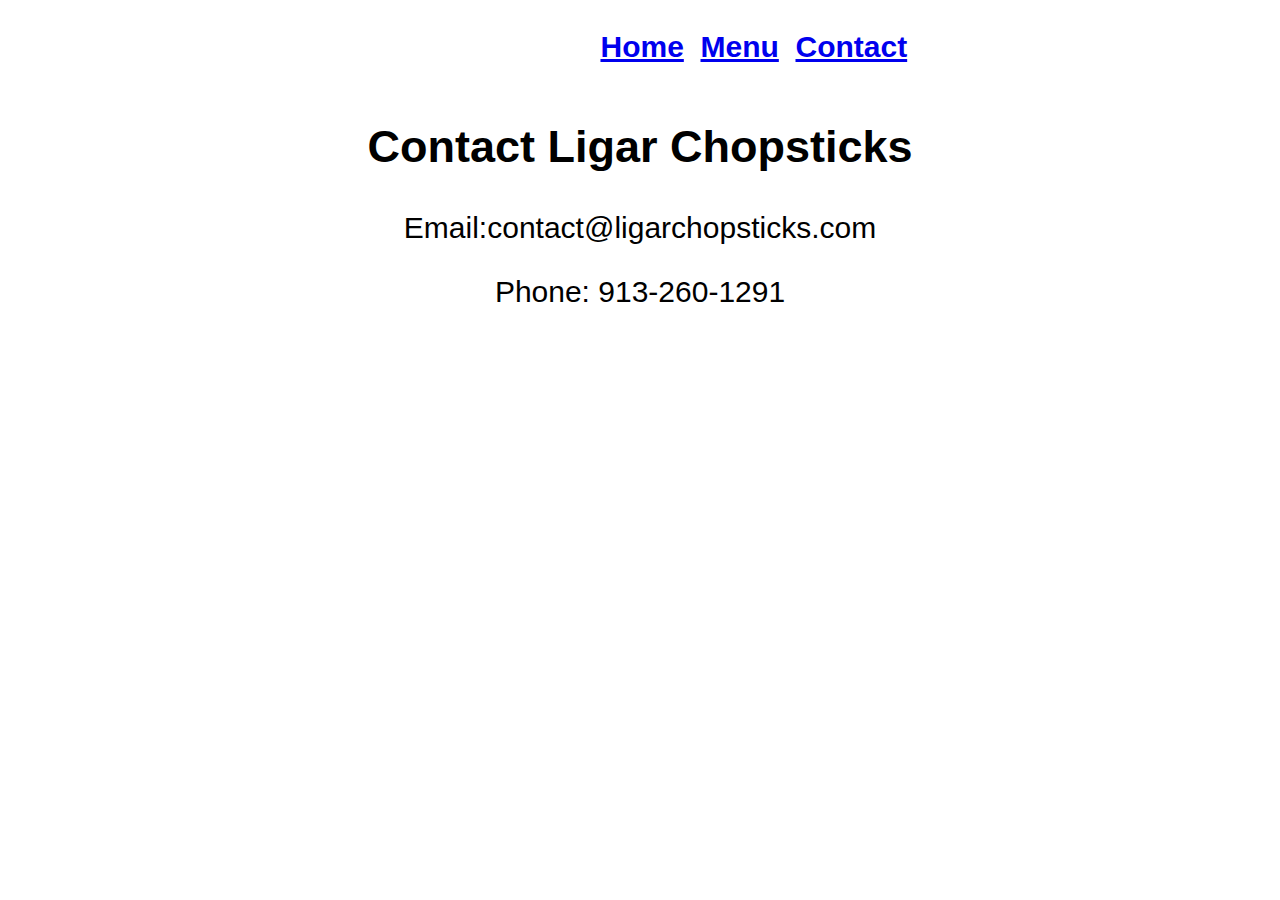
==== contact.html @ 2584b839 "Initial first web" ====
<!DOCTYPE html>
<html lang="en">
  <head>
    <style>
      .nav{
        text-align: center;
        margin-top: 30px;
        font-size: 30px;
        width: 1500px;
        font-family:Verdana, Geneva, Tahoma, sans-serif;
      }
      .myDiv {
        text-align: center;
        margin-top: 10px;
        font-size: 30px;
        padding-top: 10px;
        font-family:Verdana, Geneva, Tahoma, sans-serif;
      }
    </style>
    <meta charset="UTF-8">
    <meta http-equiv="X-UA-Compatible" content="IE=edge">
    <meta name="viewport" content="width=device-width, initial-scale=1.0">
    <title>Ligar Chopsticks Contact</title>
  </head>
  <body>
    <div class="nav">
      <nav>
        <b>
          <a href="index.html">Home</a>&nbsp;
          <a href="menu.html">Menu</a>&nbsp;
          <a href="contact.html">Contact</a>&nbsp;
        </b>
      </nav>
    </div>
    <div class="myDiv" >
    <h2>Contact Ligar Chopsticks</h2>
        
    <p>Email:contact@ligarchopsticks.com</p>
    <p>Phone: 913-260-1291</p>
        
    </div>
  </body>
    
</html>
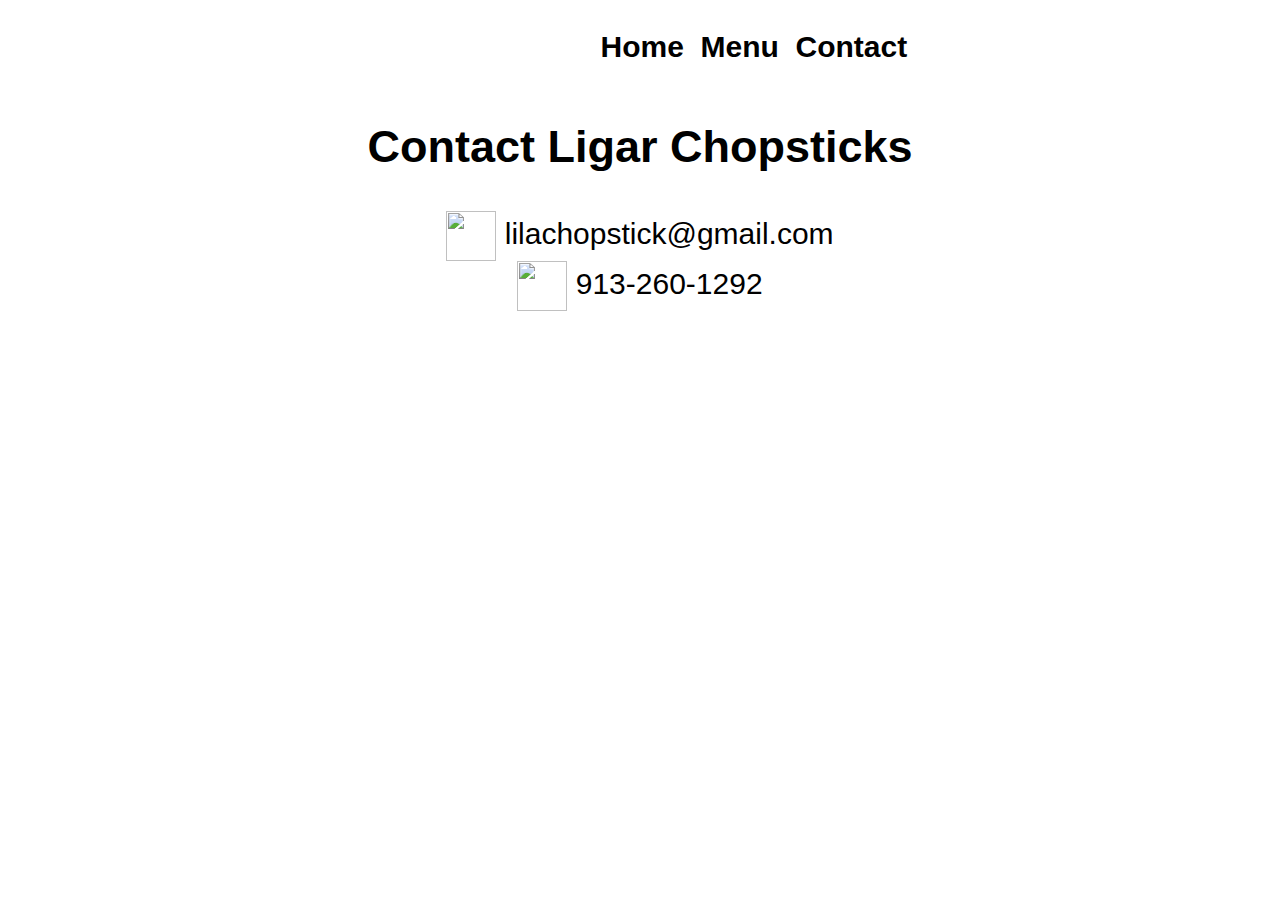
==== commit e69971aa: "Adding Gift.html" ====
--- a/contact.html
+++ b/contact.html
@@ -16,6 +16,15 @@
         padding-top: 10px;
         font-family:Verdana, Geneva, Tahoma, sans-serif;
       }
+      a {
+        color: var(--p-color);
+        text-decoration: none;
+      }
+
+      a:hover {
+        color: var(--secondary-color);
+      }
+      img,svg{vertical-align:middle}
     </style>
     <meta charset="UTF-8">
     <meta http-equiv="X-UA-Compatible" content="IE=edge">
@@ -35,9 +44,15 @@
     <div class="myDiv" >
     <h2>Contact Ligar Chopsticks</h2>
         
-    <p>Email:contact@ligarchopsticks.com</p>
-    <p>Phone: 913-260-1291</p>
-        
+    <a href="https://mail.google.com/">
+      <img src="https://seeklogo.com/images/G/gmail-icon-logo-9ADB17D3F3-seeklogo.com.png" style="width:50px;height:50px;"> 
+      lilachopstick@gmail.com
+    </a>
+    <br>
+    <a href="https://api.whatsapp.com/send/?phone=913-260-1291">
+      <img src="https://seeklogo.com/images/W/whatsapp-logo-33F6A82887-seeklogo.com.png" style="width:50px;height:50px;"> 
+      913-260-1292
+    </a>
     </div>
   </body>
     
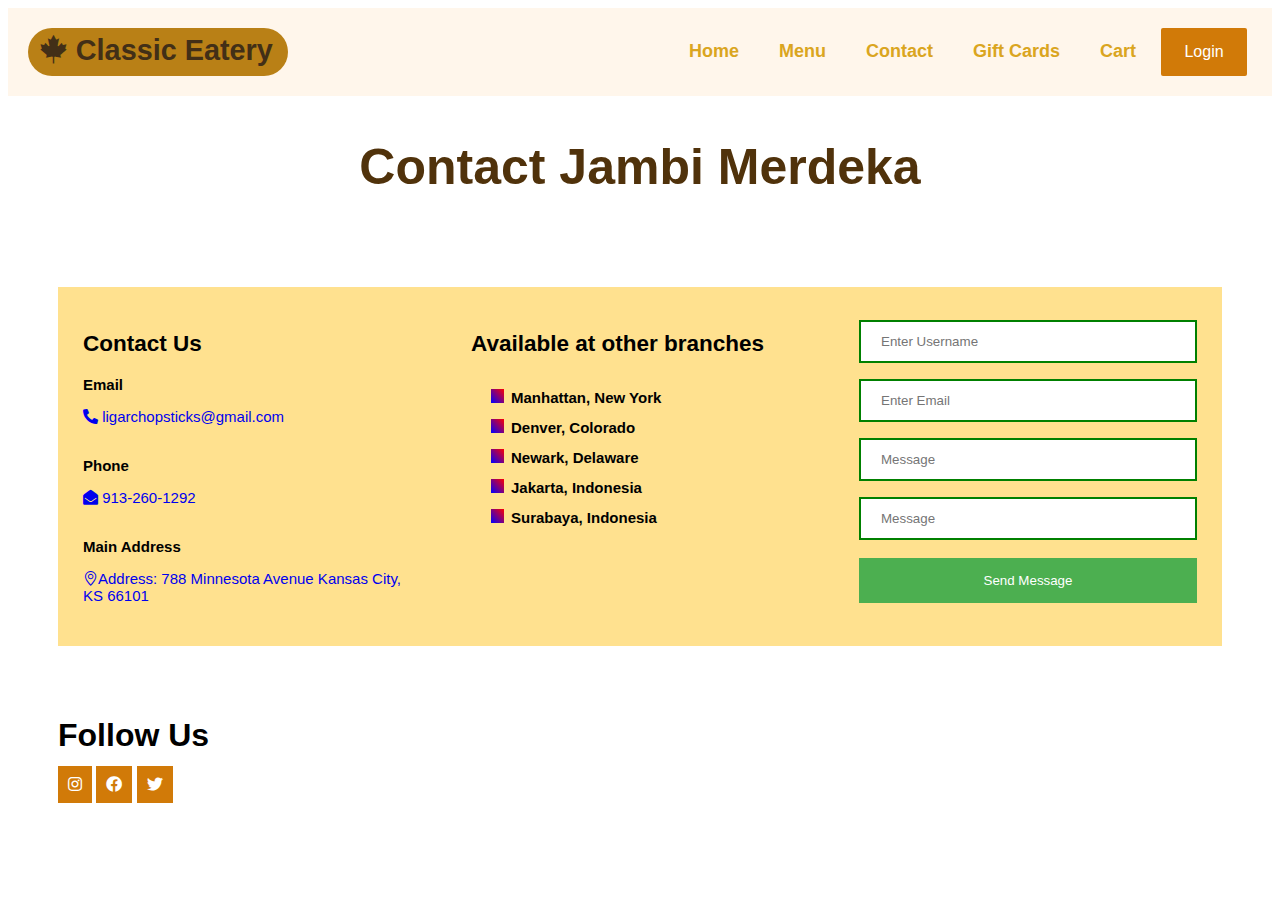
==== commit c1058d51: "adding new changes" ====
--- a/contact.html
+++ b/contact.html
@@ -2,58 +2,104 @@
 <html lang="en">
   <head>
     <style>
-      .nav{
-        text-align: center;
-        margin-top: 30px;
-        font-size: 30px;
-        width: 1500px;
-        font-family:Verdana, Geneva, Tahoma, sans-serif;
-      }
-      .myDiv {
-        text-align: center;
+      .contact {
+        text-align: left;
         margin-top: 10px;
         font-size: 30px;
-        padding-top: 10px;
-        font-family:Verdana, Geneva, Tahoma, sans-serif;
-      }
-      a {
-        color: var(--p-color);
-        text-decoration: none;
+        padding: 20px;
+        font-family: 'Jost', sans-serif;
+        background-color: #ffe18f;
       }
 
-      a:hover {
-        color: var(--secondary-color);
-      }
-      img,svg{vertical-align:middle}
     </style>
     <meta charset="UTF-8">
     <meta http-equiv="X-UA-Compatible" content="IE=edge">
     <meta name="viewport" content="width=device-width, initial-scale=1.0">
-    <title>Ligar Chopsticks Contact</title>
+    <title>Jambi Merdeka Contact</title>
+
+    <!-- Template Stylesheet -->
+    <link href="css/main.css" rel="stylesheet">
+    <link rel="stylesheet" href="css/external.css">
+    <!-- Icon Font Stylesheet -->
+    <link href="https://cdnjs.cloudflare.com/ajax/libs/font-awesome/5.10.0/css/all.min.css" rel="stylesheet">
+    <link href="https://cdn.jsdelivr.net/npm/bootstrap-icons@1.4.1/font/bootstrap-icons.css" rel="stylesheet">
   </head>
   <body>
-    <div class="nav">
-      <nav>
-        <b>
-          <a href="index.html">Home</a>&nbsp;
-          <a href="menu.html">Menu</a>&nbsp;
-          <a href="contact.html">Contact</a>&nbsp;
-        </b>
-      </nav>
+    <div class="div-space-between">
+      <div id="rcorners">
+        <a href="index.html" class="nav-head"><i class="fab fa-canadian-maple-leaf"></i>&nbsp;Classic Eatery</a>&nbsp;
+      </div>
+      <div class="nav">
+        <nav>
+          <b>
+            <a href="index.html" class="nav-link">Home</a>&nbsp; 
+            <a href="menu.html" class= "nav-link">Menu</a>&nbsp; 
+            <a href="contact.html" class="nav-link">Contact</a>&nbsp; 
+            <a href="gift.html" class="nav-link">Gift Cards</a>&nbsp;
+            <a href="cart.html" class="nav-link">Cart</a>&nbsp;
+            <a href="login.html" class="btn btn-primary">Login</a>&nbsp;
+          </b>
+        </nav>
+      </div>
     </div>
-    <div class="myDiv" >
-    <h2>Contact Ligar Chopsticks</h2>
-        
-    <a href="https://mail.google.com/">
-      <img src="https://seeklogo.com/images/G/gmail-icon-logo-9ADB17D3F3-seeklogo.com.png" style="width:50px;height:50px;"> 
-      lilachopstick@gmail.com
-    </a>
-    <br>
-    <a href="https://api.whatsapp.com/send/?phone=913-260-1291">
-      <img src="https://seeklogo.com/images/W/whatsapp-logo-33F6A82887-seeklogo.com.png" style="width:50px;height:50px;"> 
-      913-260-1292
-    </a>
+    <h2 class="font-title">Contact Jambi Merdeka</h2>
+    <div class="div-space-around">
+      <div class="contact-container">
+        <h2>Contact Us </h2>
+        <p class="txt-primary">Email</p>
+        <a href="https://mail.google.com/">
+          <i class="fa fa-phone-alt"></i> ligarchopsticks@gmail.com </a>
+        <br><br>
+        <p class="txt-primary">Phone</p>
+        <a href="https://api.whatsapp.com/send/?phone=913-260-1291">
+          <i class="fa fa-envelope-open"></i> 913-260-1292 </a>
+          <br><br>
+        <p class="txt-primary">Main Address</p>
+        <a href="contact.html">
+          <i class="bi bi-geo-alt"></i>Address: 788 Minnesota Avenue  Kansas City, KS 66101</a>
+          <br><br>
+      </div>
+      <div class="contact-container">
+        <h2>Available at other branches</h2>
+        <ul>
+          <li>
+            <strong>Manhattan, New York</strong>
+          </li>
+          <li>
+            <strong>Denver, Colorado</strong>
+          </li>
+          <li>
+            <strong>Newark, Delaware</strong>
+          </li>
+          <li>
+            <strong>Jakarta, Indonesia</strong>
+          </li>
+          <li>
+            <strong>Surabaya, Indonesia</strong>
+          </li>
+        </ul>
+      </div>
+      <div class="contact-container">
+        <input type="text" placeholder="Enter Username" name="username" required>
+        <input type="text" placeholder="Enter Email" name="email" required>
+        <input type="text" placeholder="Message" name="username" required>
+        <input type="text" placeholder="Message" name="username" required>
+        <button type="submit">Send Message</button>
+      </div>
     </div>
+    <footer>
+      <div class="div-flex-start">
+       <div>
+        <h1>Follow Us</h1>
+        <a href="contact.html" class="btn-square">
+          <i class="fab fa-instagram"></i></a>
+        <a href="contact.html" class="btn-square">
+          <i class="fab fa-facebook"></i></a>
+        <a href="contact.html" class="btn-square">
+          <i class="fab fa-twitter"></i></a>
+          <br><br>
+       </div>
+      </div>
+    </footer>
   </body>
-    
 </html>--- a/css/main.css
+++ b/css/main.css
@@ -0,0 +1,145 @@
+  a {
+    text-decoration: none;
+  }
+  .btn {
+    display: inline-block;
+    font-weight: 400;
+    line-height: 1.5;
+    color: #6B6A75;
+    text-align: center;
+    vertical-align: middle;
+    cursor: pointer;
+    user-select: none;
+    background-color: transparent;
+    border: 1px solid transparent;
+    padding: 0.7rem 1.4rem;
+    font-size: 1rem;
+    border-radius: 2px;
+    text-decoration:none
+  }
+  .btn-primary {
+    background-color: #d17a08;
+    color: #FFFFFF;
+  }
+  .btn-square {
+    background-color: #d17a08;
+    color: #FFFFFF;
+    width: 10px;
+    height: 10px;
+    padding: 10px;
+  }
+  .btn-secondary {
+    background-color: #d17a08;
+    border-color: #d17a08;
+    color: #FFFFFF;
+  }
+  .nav {
+    text-align: center;
+    font-family: 'Jost', sans-serif;
+    font-size: 18px;
+  }
+  .nav-link:hover,.nav-link:focus{color:#8f7d4d}
+  .nav-link.disabled{color:#6c757d;pointer-events:none;cursor:default}
+  .nav-link{
+    text-decoration:none;
+    color:goldenrod;
+    transition:color 0.15s ease-in-out,background-color 0.15s ease-in-out,border-color 0.15s ease-in-out;
+    padding: 35px 15px;
+  }
+  .nav-head{
+    text-decoration:none;
+    font-family: 'Jost', sans-serif;
+    color:#422f17;
+    font-size: 1.8rem;
+    transition:color 0.15s ease-in-out,background-color 0.15s ease-in-out,border-color 0.15s ease-in-out;
+    font-weight: 700 !important;
+    line-height: 1.2;
+  }
+  .myDiv {
+    text-align: center;
+    margin-top: 10px;
+    font-size: 30px;
+    font-family: Verdana, Geneva, Tahoma, sans-serif;
+  }
+  .div-center {
+    display: flex;
+    justify-content: center;
+  }
+  .div-space-around {
+    display: flex;
+    justify-content: space-around;
+    padding: 50px;
+  }
+  .div-flex-start {
+    padding-left: 50px;
+    display: flex;
+    justify-content: flex-start;
+  }
+  .div-flex-end {
+    display: flex;
+    justify-content: flex-end;
+    text-align: center;
+    margin-top: 30px;
+    font-size: 30px;
+    font-family: Verdana, Geneva, Tahoma, sans-serif;
+  }
+  .div-space-between {
+    display: flex;
+    justify-content: space-between;
+    padding: 20px;
+    background-color: #fff6eb;
+  }
+  .div-card {
+    padding: 5px;
+    align-items: center;
+    background-color: rgb(179, 138, 27);
+    width: 200px;
+    border-radius: 10px;
+  }
+  .div-cart {
+    display: flex;
+    justify-content: flex-start;
+    padding: 10px 10px 10px 0px;
+  }
+  .font-title {
+    color: #50320b;
+    font-weight:lighter;
+    font-size: 50px;
+    font-weight: bold;
+    text-align: center;
+    font-family: Verdana, Geneva, Tahoma, sans-serif;
+  }
+  #font_weight_lighter {
+    padding:5px; 
+    font-weight:lighter;
+  }
+  #font_style_italic {
+    Background-color:lightgreen;
+    padding:5px;
+    font-style:italic;
+  }
+  img{
+    vertical-align:middle;
+  }
+  .i-card{
+    font-size: 15px;
+    margin: 1%;
+  }
+  .p-card{
+    font-size: 15px;
+    margin: 1%;
+  }
+  #rcorners {
+    border-radius: 25px;
+    background: rgb(185, 128, 22);
+    width: 250px;
+    text-align: center;
+    padding: 5px;
+  }
+  ul {
+    list-style-image: linear-gradient(to left bottom, red, blue);
+  }
+  .txt-primary{
+    font-weight: bold;
+    font-family: Verdana, Geneva, Tahoma, sans-serif;
+  }--- a/css/external.css
+++ b/css/external.css
@@ -0,0 +1,63 @@
+  body {
+    font-family: Calibri, Helvetica, sans-serif;
+    display: flex;  
+    flex-direction: column; 
+  }
+  button { 
+    background-color: #4CAF50; 
+    width: 100%;
+    color: white; 
+    padding: 15px; 
+    margin: 10px 0px; 
+    border: none; 
+    cursor: pointer; 
+  }
+  form{
+    align-self:center;
+  }
+ input[type=text], input[type=password] { 
+    width: 100%; 
+    margin: 8px 0;
+    padding: 12px 20px; 
+    display: inline-block; 
+    border: 2px solid green; 
+    box-sizing: border-box; 
+  }
+ button:hover { 
+      opacity: 0.7; 
+  } 
+  .cancelbtn { 
+    width: auto; 
+    padding: 10px 18px;
+    margin: 10px 5px;
+  } 
+ .container { 
+    padding: 25px; 
+    width: 250px;
+    background-color: #ffe18f;
+  } 
+  .contact-container { 
+    padding: 25px; 
+    width: 350px;
+    background-color: #ffe18f;
+    text-align: left;
+    font-size: 15px;
+    font-family: 'Jost', sans-serif;
+  } 
+  img{
+    width: 60%;
+    margin-left: auto;
+    margin-right: auto;
+    border-radius: 50%;
+    width: 100px;
+    height:100px;
+    display: flex;
+    flex-direction: column;
+  }
+
+  li::marker {
+    font-size: 30px;
+    font-weight: 800;
+    color: green;
+  }
+  